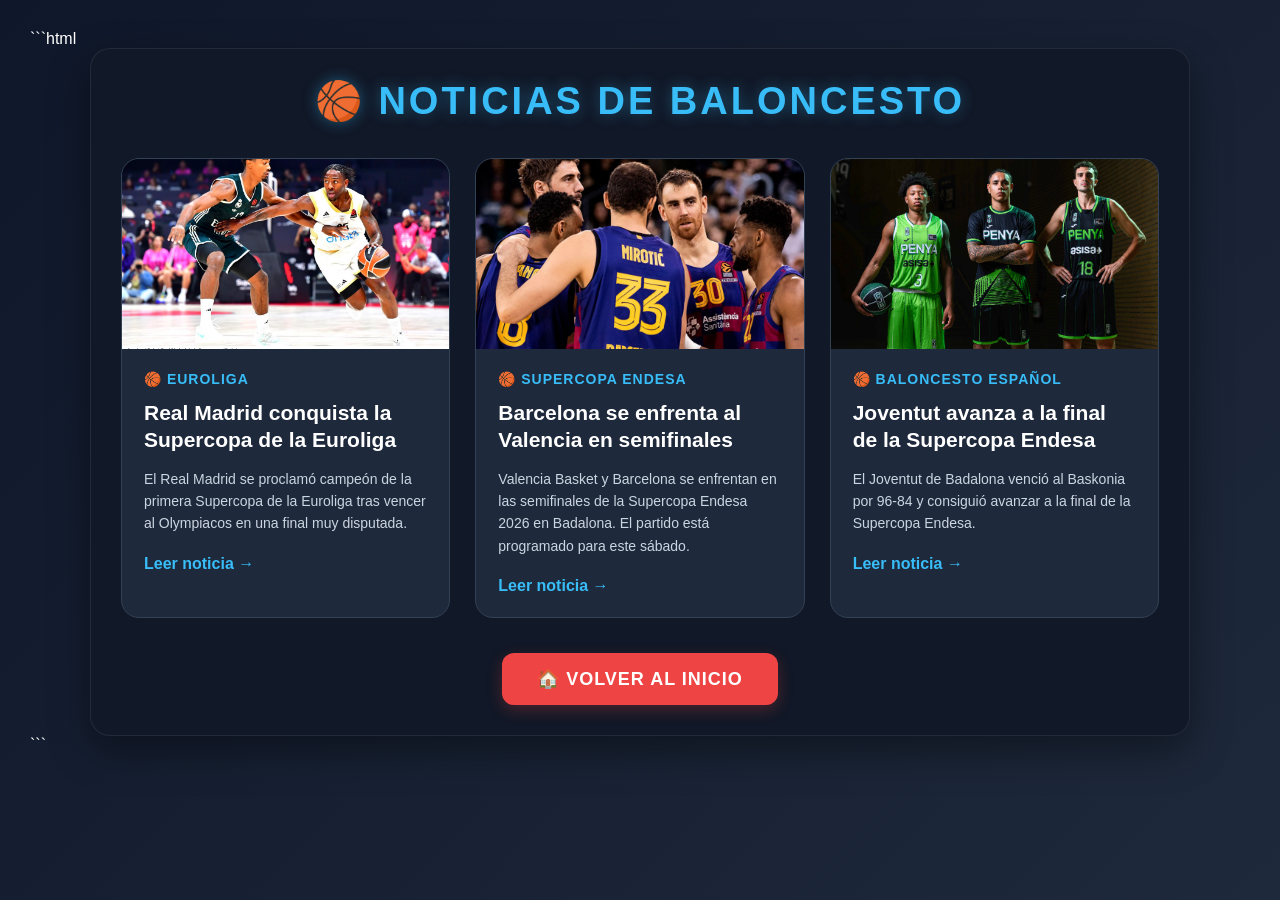
==== baloncesto.html @ b76de7ea "guardar" ====
```html
<!DOCTYPE html>
<html lang="es">

<head>
    <meta charset="UTF-8">
    <meta name="viewport" content="width=device-width, initial-scale=1.0">

    <title>DeportsCenter - Baloncesto</title>

    <link rel="stylesheet" href="style.css">
</head>

<body>

    <section id="section">

        <h1>🏀 NOTICIAS DE BALONCESTO</h1>

        <div id="caja_noticias">


            <article class="noticia">

                <img src="imagenes/baloncesto-real-madrid.jpg"
                     alt="Real Madrid baloncesto">

                <div class="noticia-contenido">

                    <span>🏀 EUROLIGA</span>

                    <h3>Real Madrid conquista la Supercopa de la Euroliga</h3>

                    <p>
                        El Real Madrid se proclamó campeón de la primera
                        Supercopa de la Euroliga tras vencer al Olympiacos
                        en una final muy disputada.
                    </p>

                    <a href="https://cadenaser.com/nacional/2026/09/19/el-real-madrid-gana-la-supercopa-de-la-euroliga-sobrevive-a-una-final-de-infarto-contra-el-olympiacos-89-93-cadena-ser/"
                       target="_blank">
                        Leer noticia →
                    </a>

                </div>

            </article>


            <article class="noticia">

                <img src="imagenes/baloncesto-barcelona.jpg.png"
                     alt="Barcelona baloncesto">

                <div class="noticia-contenido">

                    <span>🏀 SUPERCOPA ENDESA</span>

                    <h3>Barcelona se enfrenta al Valencia en semifinales</h3>

                    <p>
                        Valencia Basket y Barcelona se enfrentan en las
                        semifinales de la Supercopa Endesa 2026 en Badalona.
                        El partido está programado para este sábado.
                    </p>

                    <a href="https://as.com/baloncesto/acb/valencia-barcelona-horario-tv-y-donde-ver-la-supercopa-endesa-2026-f202609-n/"
                       target="_blank">
                        Leer noticia →
                    </a>

                </div>

            </article>


            <article class="noticia">

                <img src="imagenes/baloncesto-joventut.jpg"
                     alt="Joventut baloncesto">

                <div class="noticia-contenido">

                    <span>🏀 BALONCESTO ESPAÑOL</span>

                    <h3>Joventut avanza a la final de la Supercopa Endesa</h3>

                    <p>
                        El Joventut de Badalona venció al Baskonia por
                        96-84 y consiguió avanzar a la final de la
                        Supercopa Endesa.
                    </p>

                    <a href="https://elpais.com/deportes/baloncesto/2026-09-19/la-penya-multiplica-su-magia-con-laprovittola-y-ya-suena-con-un-titulo.html"
                       target="_blank">
                        Leer noticia →
                    </a>

                </div>

            </article>

        </div>


        <div id="div-inicio">

            <a href="index.html">
                <h3>🏠 VOLVER AL INICIO</h3>
            </a>

        </div>

    </section>

</body>

</html>
```
---- style.css ----
* {
    box-sizing: border-box;
    margin: 0;
    padding: 0;
}

body {
    min-height: 100vh;
    font-family: Arial, Helvetica, sans-serif;
    background: linear-gradient(135deg, #0f172a, #1e293b);
    color: white;
    padding: 30px;
}

#section {
    width: 100%;
    max-width: 1100px;
    margin: auto;

    background: #111827;
    padding: 30px;

    border-radius: 20px;

    box-shadow: 0 15px 40px rgba(0, 0, 0, 0.4);

    border: 1px solid rgba(255, 255, 255, 0.08);
}

#section h1 {
    text-align: center;
    font-size: 38px;
    letter-spacing: 3px;

    color: #38bdf8;

    margin-bottom: 35px;

    text-shadow: 0 0 15px rgba(56, 189, 248, 0.4);
}

#caja_inicio {
    display: flex;
    justify-content: center;
    gap: 25px;
}

.deporte {
    width: 250px;
    height: 230px;

    background: #1e293b;

    border-radius: 18px;

    display: flex;
    align-items: center;
    justify-content: center;

    text-align: center;

    border: 1px solid #334155;

    transition: all 0.3s ease;
}

.deporte:hover {
    transform: translateY(-10px);

    background: #263449;

    border-color: #38bdf8;

    box-shadow: 0 10px 30px rgba(56, 189, 248, 0.2);
}

.deporte h3 {
    color: white;

    font-size: 20px;

    margin-bottom: 15px;

    letter-spacing: 1px;
}

#caja_inicio img {
    width: 100px;
    height: 100px;

    object-fit: contain;

    transition: transform 0.3s ease;
}

.deporte:hover img {
    transform: scale(1.12) rotate(3deg);
}

a {
    text-decoration: none;
    color: white;
}

#div-inicio {
    margin-top: 35px;

    display: flex;
    justify-content: center;
}

#div-inicio a {
    background: #ef4444;

    padding: 15px 35px;

    border-radius: 12px;

    transition: all 0.3s ease;

    box-shadow: 0 5px 15px rgba(239, 68, 68, 0.25);
}

#div-inicio h3 {
    font-size: 18px;
    letter-spacing: 1px;
}

#div-inicio a:hover {
    background: #dc2626;

    transform: scale(1.05);

    box-shadow: 0 8px 25px rgba(239, 68, 68, 0.4);
}


#caja_noticias {
    display: grid;
    grid-template-columns: repeat(3, 1fr);
    gap: 25px;
}


/* TARJETA */

.noticia {
    background: #1e293b;

    border-radius: 18px;

    overflow: hidden;

    border: 1px solid #334155;

    transition: all 0.3s ease;
}




.noticia:hover {
    transform: translateY(-10px);

    border-color: #38bdf8;

    background: #263449;

    box-shadow: 0 10px 30px rgba(56, 189, 248, 0.2);
}



.noticia > img {
    width: 100%;
    height: 190px;

    object-fit: cover;

    display: block;

    transition: transform 0.4s ease;
}


.noticia:hover > img {
    transform: scale(1.05);
}



.noticia-contenido {
    padding: 22px;
}


.noticia-contenido span {
    display: block;

    color: #38bdf8;

    font-size: 14px;

    font-weight: bold;

    letter-spacing: 1px;

    margin-bottom: 12px;
}


.noticia-contenido h3 {
    color: white;

    font-size: 21px;

    line-height: 1.3;

    margin-bottom: 14px;
}



.noticia-contenido p {
    color: #cbd5e1;

    font-size: 14px;

    line-height: 1.6;

    margin-bottom: 20px;
}


.noticia-contenido a {
    display: inline-block;

    color: #38bdf8;

    font-weight: bold;

    transition: all 0.3s ease;
}


.noticia-contenido a:hover {
    color: #7dd3fc;

    transform: translateX(5px);
}




#div-inicio {
    margin-top: 35px;

    display: flex;

    justify-content: center;
}


#div-inicio a {
    background: #ef4444;

    padding: 15px 35px;

    border-radius: 12px;

    transition: all 0.3s ease;

    box-shadow: 0 5px 15px rgba(239, 68, 68, 0.25);
}


#div-inicio h3 {
    font-size: 18px;

    letter-spacing: 1px;
}


#div-inicio a:hover {
    background: #dc2626;

    transform: scale(1.05);

    box-shadow: 0 8px 25px rgba(239, 68, 68, 0.4);
}
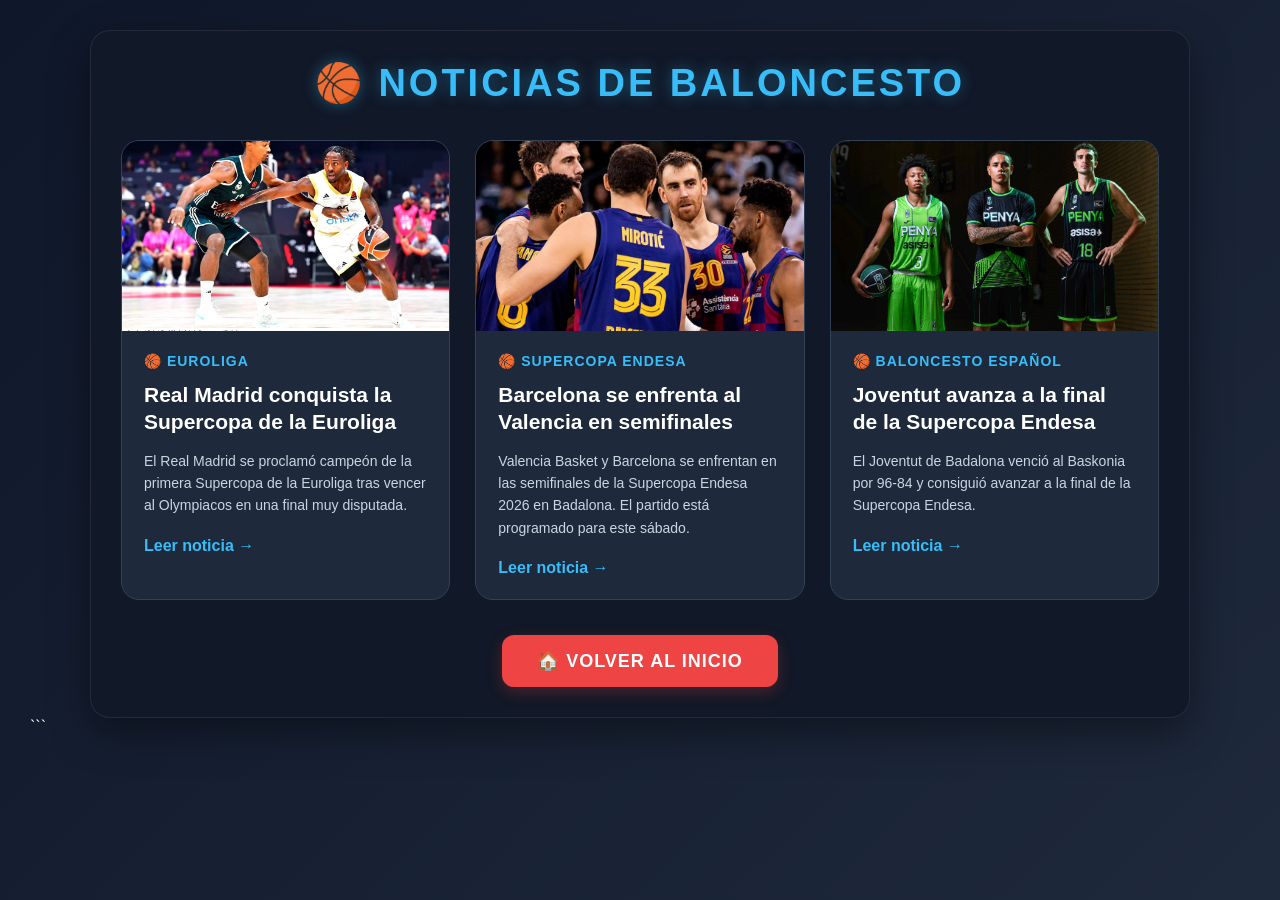
==== commit d93215d2: "guardar" ====
--- a/baloncesto.html
+++ b/baloncesto.html
@@ -1,4 +1,4 @@
-```html
+
 <!DOCTYPE html>
 <html lang="es">
 
